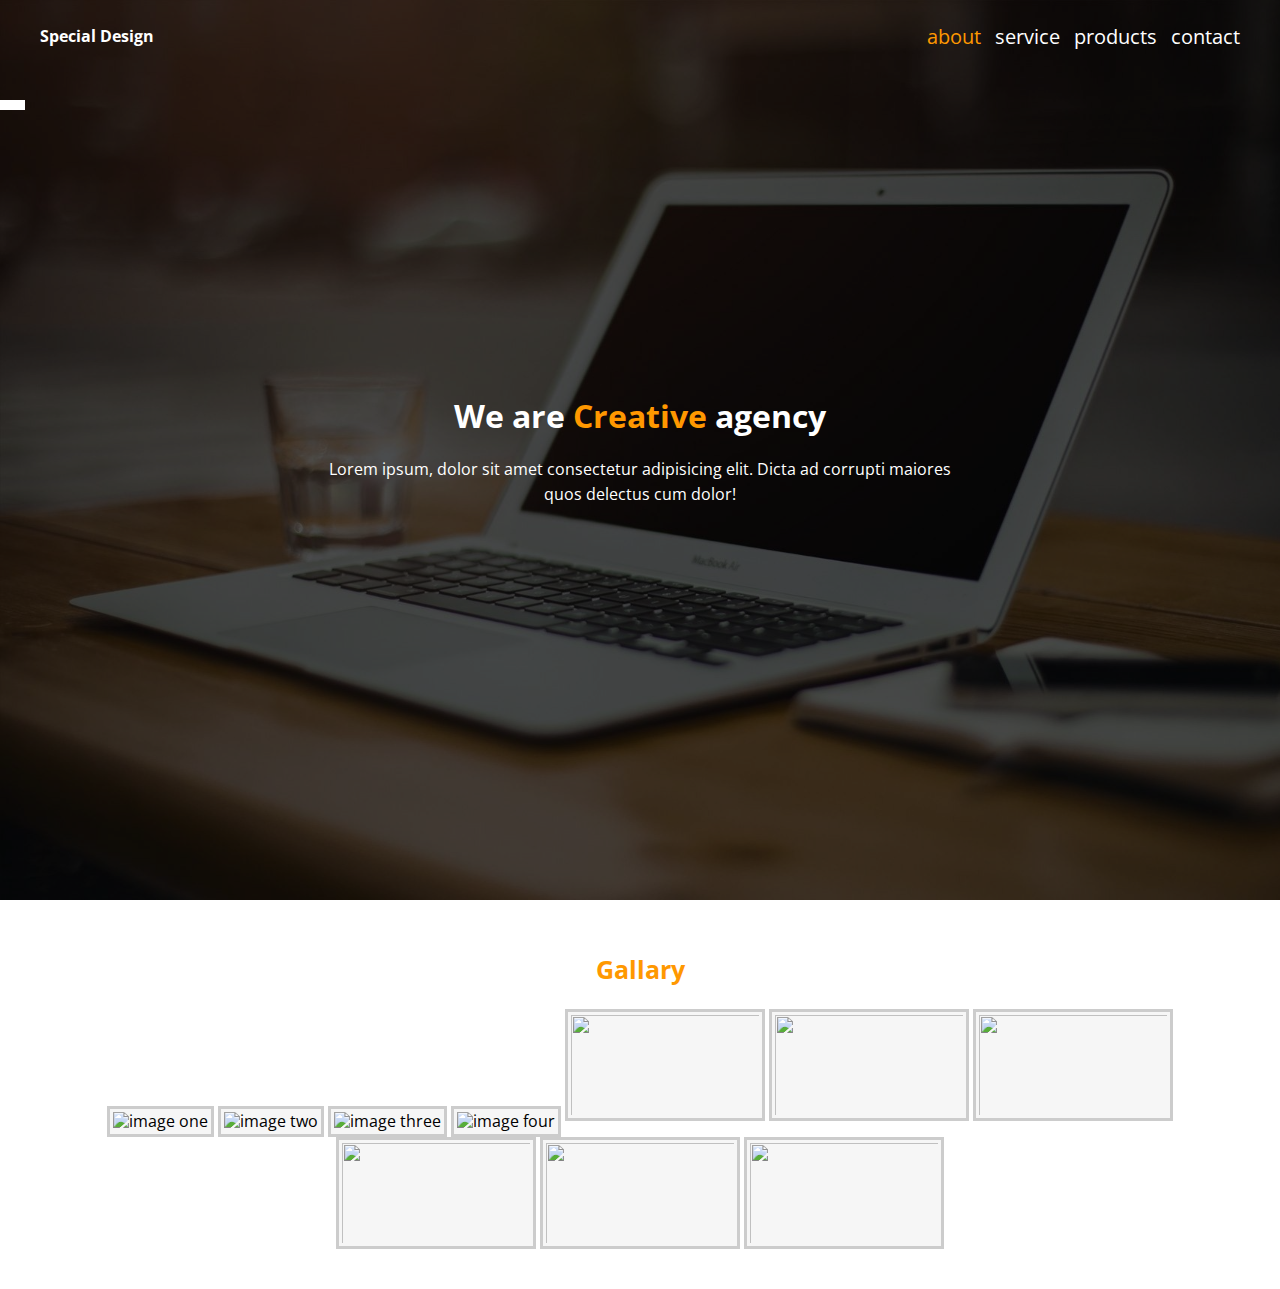
==== index.html @ 98baf9c6 "adding the special landing page" ====
<!DOCTYPE html>
<html lang="en">
  <head>
    <meta charset="UTF-8" />
    <meta http-equiv="X-UA-Compatible" content="IE=edge" />
    <meta name="viewport" content="width=device-width, initial-scale=1.0" />
    <title>Special Design</title>
    <link rel="stylesheet" href="/css/all.min.css">

    
    <link rel="stylesheet" href="CSS/master.css" />
    <link rel="stylesheet" href="CSS/normalize.css" />
    <link rel="preconnect" href="https://fonts.googleapis.com" />
    <link rel="preconnect" href="https://fonts.gstatic.com" crossorigin />
    <link
      rel="stylesheet"
      href="https://fonts.googleapis.com/css2?family=Open+Sans:wght@300;400;700&family=Work+Sans:wght@200;300;400;500;600;800&display=swap"

    />
  </head>
  <body>
    <!-- class = "open" -->
    <div class="side-setting" >
      <div class="icone">
        <i class="fa fa-gear"></i>
      </div>
      <div class="setting-container">
       <h4>Colors</h4>
       <ul>
        <li class="active-color" data-color=""></li>
        <li data-color="#e91e63"></li>
        <li data-color="#009668"></li>
        <li data-color="#03a9f4"></li>
       </ul>
      </div>

       <div class="image-setting-container">
        <h4>Random images</h4>
        <div class="images-buttons">
          <span class="active" data-image = "Yes">Yes</span>
          <span data-image = "No">No</span>
        </div>
        
        </div> 
    </div>

    <!-- Start Landing Page -->
    <div class="landing-page">
      <div class="overlay"></div>
      
      
        <div class="container">
          <div class="header-area">
          <div class="logo">Special Design</div>
          <ul class="links">
            <li><a href="#about" class="active">about</a></li>
            <li><a href="#service">service</a></li>
            <li><a href="#products">products</a></li>
            <li><a href="#contact">contact</a></li>
          </ul>
        </div>
      </div>

      <!-- style="color:red" -->
      <div class="introduction" >
        <h1>We are <span>Creative</span> agency</h1>
        <p>
          Lorem ipsum, dolor sit amet consectetur adipisicing elit. Dicta ad
          corrupti maiores quos delectus cum dolor!
        </p>
      </div>
    </div>
    <div class="gallary">
     <div class="container">
      <h3>
        Gallary
      </h3>
      <div class="gallary-photos">
        <img src="images/8061953.jpg" alt="image one">
        <img src="images/8061940.jpg" alt="image two">
        <img src="images/8061924.jpg" alt="image three">
        <img src="images/8061916.jpg" alt="image four">
        <img src="images/8061915.jpg" alt="">
        <img src="images/8061912.jpg" alt="">
        <img src="images/268571.jpg" alt="">
        <img src="images/6751177.jpg" alt="">
        <img src="images/517256.jpg" alt="">
        <img src="images/517307.jpg" alt="">
        
        
      </div>
     </div>
    
    </div>
    <!-- End Landing Page -->
    <script src="JS/master.js"></script>
  </body>
</html>
---- CSS/master.css ----
*{
  box-sizing: border-box;
}

:root {
  --main-color: #ff9800;
}
body {
  font-family: "Open Sans", sans-serif;
  /* font-family: 'Work Sans', sans-serif; */
}

.side-setting {
  width: 200px;
  min-height: 100vh;
  position: fixed;
  top: 0;
  left: -200px;
  z-index: 1000;
  background-color: #fff;
  transition: 1s;
}
/* .side-setting */
.open {
  left: 0;
}
/* .side-setting .fa fa-gear{
    width: 20px;
} */
.side-setting .icone {
  width: 25px;
  background-color: white;
  position: absolute;
  right: -25px;
  top: 100px;
  padding: 5px 0 5px;
  cursor: pointer;
}
/* .side-setting .icone:{
    .side-setting{ 
        width: 200px;
    }
} */

.landing-page {
  min-height: 100vh;
  position: relative;
  background-image: url("../Images/1658089.jpg");
  background-size: cover;
  position: relative;
}
.overlay {
  background-color: rgb(0 0 0 / 60%);
  position: absolute;
  z-index: 1;
  width: 100%;
  height: 100%;
  left: 0;
  top: 0;
}
.container{
  width: 1170;
  padding-left: 15px;
  padding-right: 15px;
  margin: auto;
}
.header-area {
  color: white;
  position: relative;
  display: flex;
  justify-content: space-between;
  /* margin: 25px; */
  padding: 10px;
  z-index: 2;
  align-items: center;
}

.header-area .logo {
  /* font-size: 28px; */
  width: 300px;
  font-weight: bold;
  padding: 15px;
  /* margin-left: 20px; */
}

.header-area .links {
  list-style: none;
  padding-right: 15px;
  font-size: 15px;
}
.header-area .links li {
  display: inline-block;
  font-size: 20px;
  padding-left: 10px;
  /* padding-right: 10px; */
}
.header-area ul li a {
  text-decoration: none;
  color: white;
}
.header-area ul li a:hover {
  color: var(--main-color);
}
.header-area ul li a.active {
  color: var(--main-color);
}

.introduction {
  position: absolute;
  z-index: 2;
  color: white;
  /* margin: 50% 0 0 50%; */
  left: 50%;
  top: 50%;
  transform: translate(-50%, -50%);
  text-align: center;
}
.introduction p {
  line-height: 25px;
}
.introduction span {
  color: var(--main-color);
}

.setting-container{
  background-color: #eee;
  text-align: center;
  width: 181px;
  margin: 15px 8px 0;
  padding: 15px 0 15px;
}
.setting-container h4{
  margin: 0;
  color:#666
}
.setting-container ul {
  list-style: none;
  margin: 8px 0 0;
  padding: 0;
}
.setting-container ul li {
  width: 25px;
  height: 25px;
  padding: 3px;
  display: inline-block;
  border-radius: 50%;
  margin-right: 7px;
  cursor: pointer;
  opacity: .3;
  border: 3px solid #eee;
}
.setting-container ul li:first-child{
    background-color: var(--main-color);
}
.setting-container ul li:nth-child(2) {
  background-color: #e91e63;
}

.setting-container ul li:nth-child(3) {
  background-color: #009668;
}

.setting-container ul li:nth-child(4) {
  background-color: #03a9f4;
}

.setting-container ul li.active-color{
opacity: 1;
border-color: white;
}




.side-setting .image-setting-container{
  background-color: #eee;
  text-align: center;
  width: 181px;
  margin: 15px 8px 0;
  padding: 15px 0 15px;
}
.side-setting .image-setting-container h4{
  margin: 0;
  color:#666;
  font-size: 16px;
}
.image-setting-container span{
  background: #333;
  padding: 4px 10px;
  margin: 10px 5px 0;
  color: #fff;
  cursor: pointer;
  opacity: .5;
  display: inline-block;
  width: 50px;
  text-align: center;
  font-size: 12px;
  font-weight: bold;
  border-radius: 4px;
}

.image-setting-container span.active{
  opacity: 1;
}


/* .image-setting-container ul {
  list-style: none;
  margin: 8px 0 0;
  padding: 0;
} 

.image-setting-container ul li {
  width: 25px;
  height: 25px;
  padding: 3px;
  display: inline-block;
  border-radius: 50%;
  margin-right: 7px;
  cursor: pointer;
  opacity: .3;
} */

.gallary{
padding: 15px 0;
margin: 15px 0;
}

.gallary h3{
  font-weight: bold;
  color: var(--main-color);
  text-align: center;
  font-size: 25px;
}

.gallary .gallary-photos{
/* width: 70%; */
text-align: center;
/* margin: auto;
padding: 10px;
background-color: #fff;
border: 3px solid #eee; */
/* display: flex;
flex-wrap: wtap;
justify-content: center; */
/* align-items: center; */
/* width: 200px; */
}

.gallary .gallary-photos img{
 
  /* text-align: center; */
  width: 200px;
  height: 112.5px;
  cursor: pointer;
  padding: 3px;
  background-color: #f6f6f6;
  border: 3px solid #ccc;
}

.popup{
/* مدلهوش width و hegiht
و سابه حر يتمدد براحته حسب المحتوي اللي فيه 
وادى للصورة max-width:100% 
عشان متطلعش بره البوكس, يبقي اخرها 100%
width: 600px;
height: 400px; */
background-color: #fff;
position: fixed;
top: 50%;
left: 50%;
transform: translate(-50%, -50%);
z-index: 10001;
padding: 15px;
  text-align:center;
  padding: 20px;

}

.popup-overlay{
background-color: rgb(0 0 0 / 80%);
position: fixed;
top: 0;
left: 0;
width: 100vw;
height: 100vh;
z-index: 1000;
}

.popupimg{
  max-width: 100%;
  max-height: 100%;
}
.popup .popupTitle{
  margin-top: 0 0 20px;
  text-align: center;
  font-weight: bold;
  color: var(--main-color);
}

.exit{
  /* padding: 5px; */
  width: 40px;
  height: 40px;
  line-height: 40px;
  background-color: var(--main-color);
  color: black;
  border-radius: 50%;
  position: absolute;
  top:-15;
  right:-15;
  font-weight: bold;
  font-size: 20px;
  cursor: pointer;
}
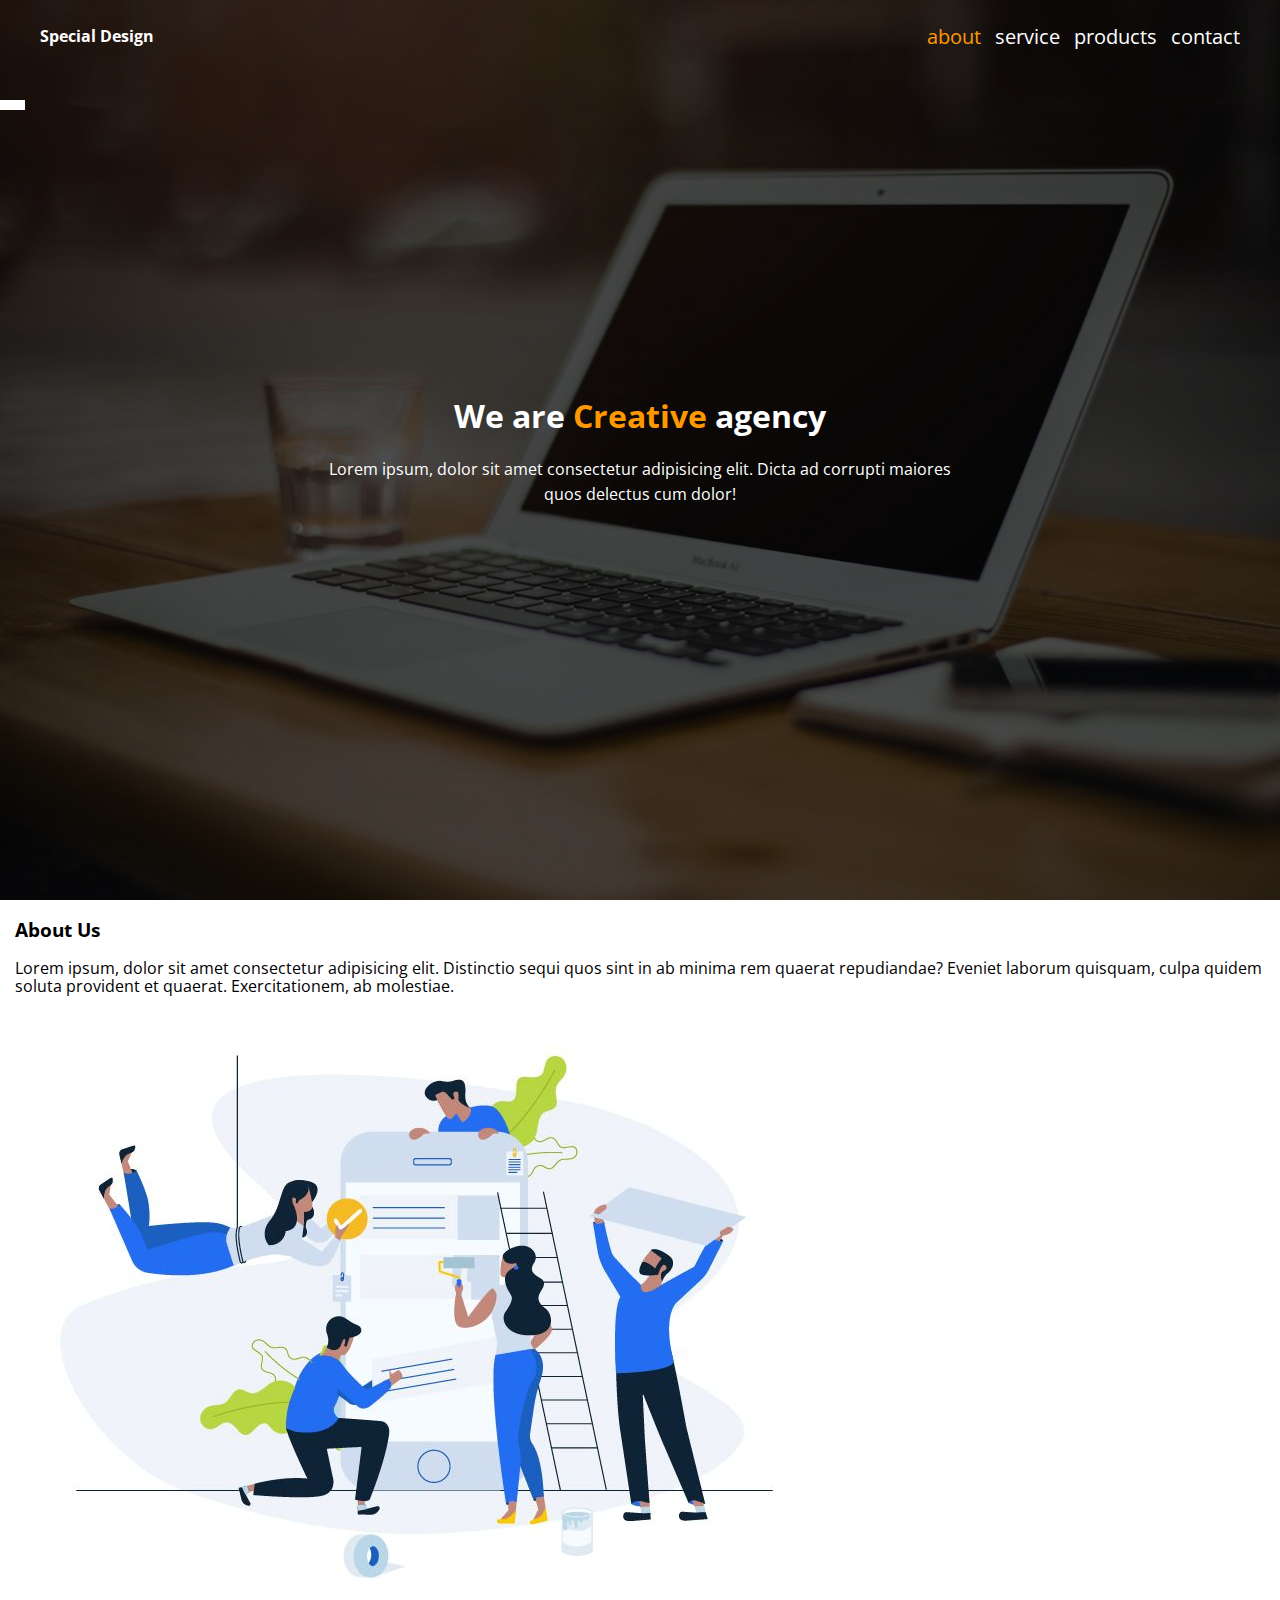
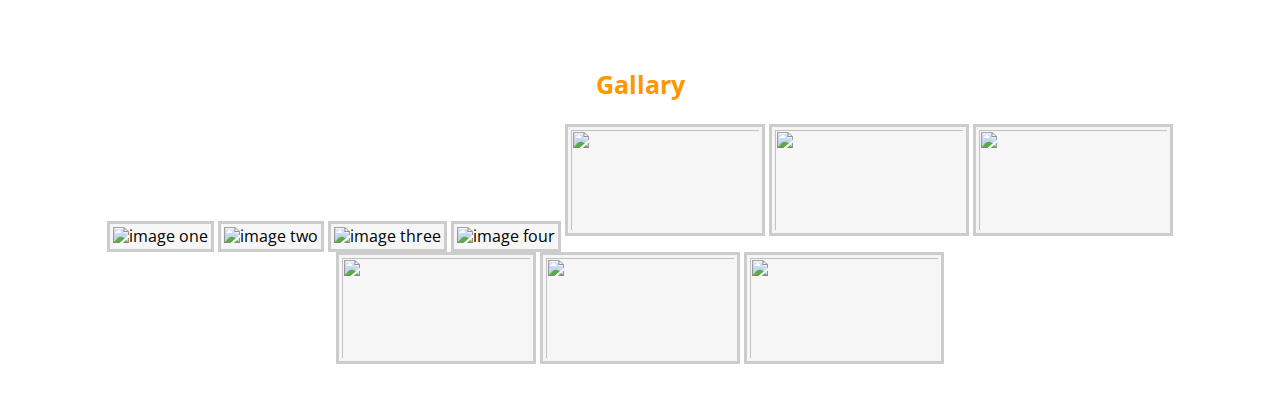
==== commit 8ac1f774: "adding about aus section in html" ====
--- a/index.html
+++ b/index.html
@@ -70,6 +70,19 @@
         </p>
       </div>
     </div>
+
+    <div class="about-us">
+      <div class="container">
+        <div class="about-text">
+          <h3>About Us</h3>
+          <p>Lorem ipsum, dolor sit amet consectetur adipisicing elit. Distinctio sequi quos sint in ab minima rem quaerat repudiandae? Eveniet laborum quisquam, culpa quidem soluta provident et quaerat. Exercitationem, ab molestiae.</p>
+        </div>
+        <div class="about-image">
+          <img src="./Images/About us.jpg" alt="">
+        </div>
+      </div>
+    </div>
+
     <div class="gallary">
      <div class="container">
       <h3>
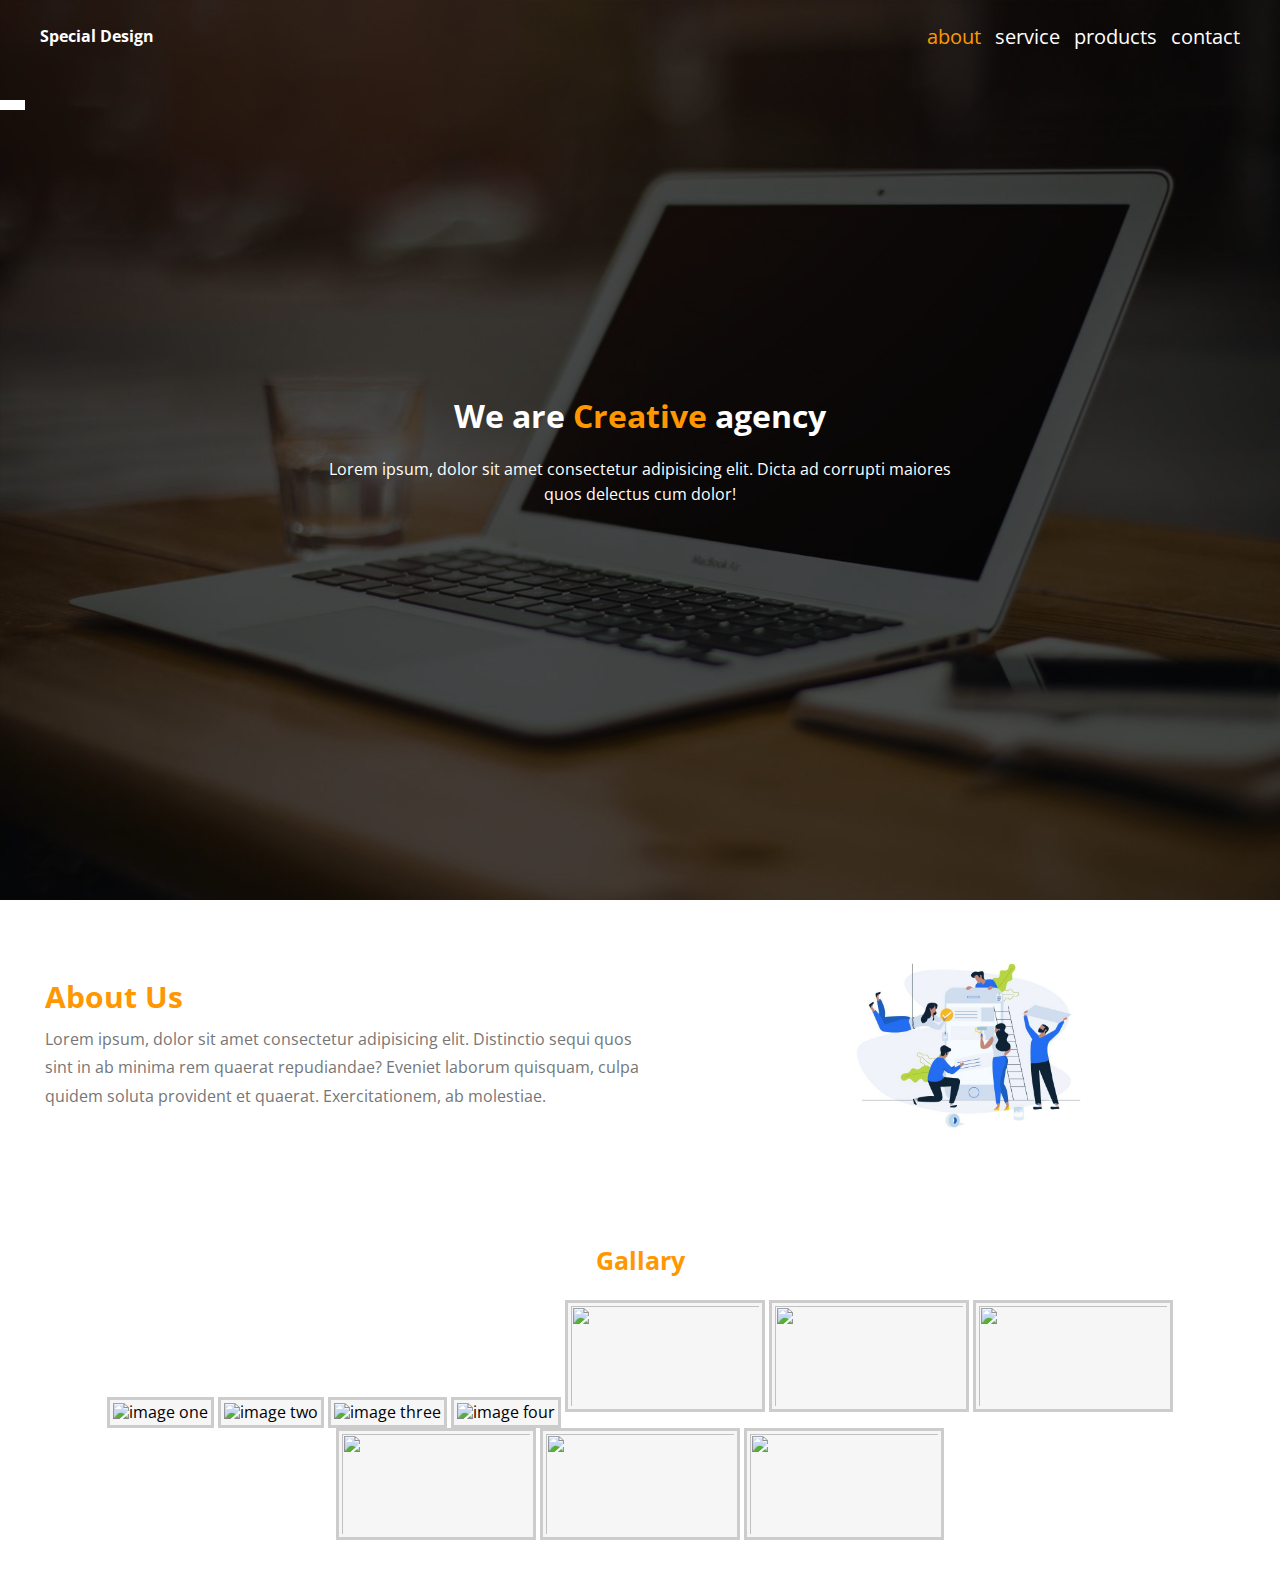
==== commit 1e6eeda3: "adding the about us section css part" ====
--- a/index.html
+++ b/index.html
@@ -71,8 +71,9 @@
       </div>
     </div>
 
-    <div class="about-us">
+    
       <div class="container">
+        <div class="about-us">
         <div class="about-text">
           <h3>About Us</h3>
           <p>Lorem ipsum, dolor sit amet consectetur adipisicing elit. Distinctio sequi quos sint in ab minima rem quaerat repudiandae? Eveniet laborum quisquam, culpa quidem soluta provident et quaerat. Exercitationem, ab molestiae.</p>
--- a/CSS/master.css
+++ b/CSS/master.css
@@ -220,6 +220,39 @@
   cursor: pointer;
   opacity: .3;
 } */
+
+.about-us{
+  padding: 50px 0;
+/* margin: 15px 0; */
+display: flex;
+/* justify-content: space-around; */
+}
+.about-text{
+flex: 1;
+/* عشان يكون قريب من الصورة شوية */
+padding: 30px;
+}
+.about-image{
+  flex: 1;
+  text-align: center;
+}
+.about-image img{
+ /* بعمل الwidth و الheight للصورة والcontainer div هو اللي هيكبر او يصغر تلقائي */
+width: 250px;
+/* متدلهوش height هو بيتمدد مع نفسه مع ال div */
+}
+.about-text h3{
+  font-size: 30px;
+  font-weight: bold;
+  color: var(--main-color);
+  margin: 0 0 10px
+}
+.about-text p{
+  line-height: 1.8;
+  color: #767676;
+  /* عشان اتحكم في الmargin من الheding نفسه */
+  margin: 0;
+}
 
 .gallary{
 padding: 15px 0;
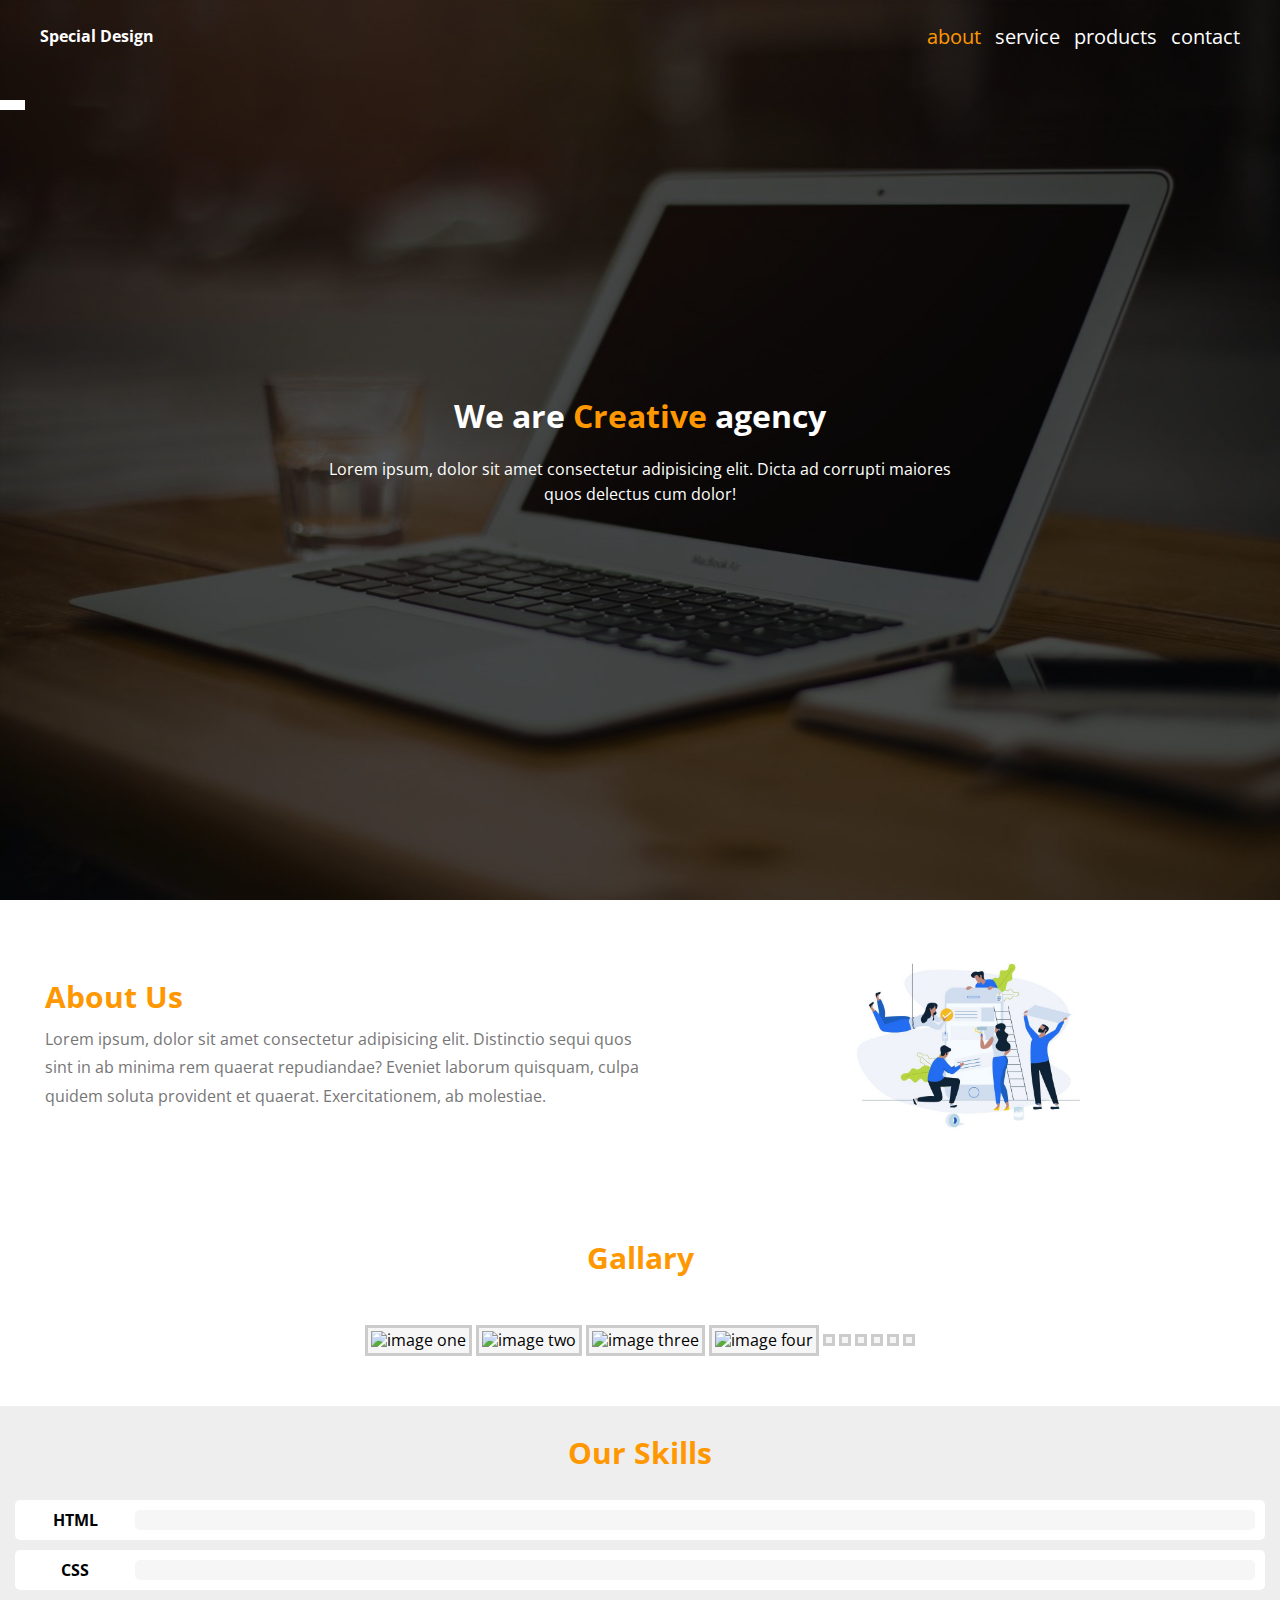
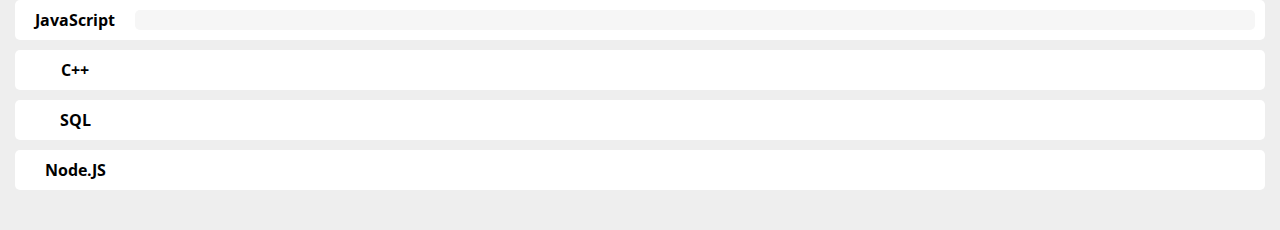
==== commit e4370f9d: "adding the css for the skills section" ====
--- a/index.html
+++ b/index.html
@@ -1,112 +1,145 @@
 <!DOCTYPE html>
 <html lang="en">
-  <head>
-    <meta charset="UTF-8" />
-    <meta http-equiv="X-UA-Compatible" content="IE=edge" />
-    <meta name="viewport" content="width=device-width, initial-scale=1.0" />
-    <title>Special Design</title>
-    <link rel="stylesheet" href="/css/all.min.css">
 
-    
-    <link rel="stylesheet" href="CSS/master.css" />
-    <link rel="stylesheet" href="CSS/normalize.css" />
-    <link rel="preconnect" href="https://fonts.googleapis.com" />
-    <link rel="preconnect" href="https://fonts.gstatic.com" crossorigin />
-    <link
-      rel="stylesheet"
-      href="https://fonts.googleapis.com/css2?family=Open+Sans:wght@300;400;700&family=Work+Sans:wght@200;300;400;500;600;800&display=swap"
+<head>
+  <meta charset="UTF-8" />
+  <meta http-equiv="X-UA-Compatible" content="IE=edge" />
+  <meta name="viewport" content="width=device-width, initial-scale=1.0" />
+  <title>Special Design</title>
+  <link rel="stylesheet" href="/css/all.min.css">
 
-    />
-  </head>
-  <body>
-    <!-- class = "open" -->
-    <div class="side-setting" >
-      <div class="icone">
-        <i class="fa fa-gear"></i>
-      </div>
-      <div class="setting-container">
-       <h4>Colors</h4>
-       <ul>
+
+  <link rel="stylesheet" href="CSS/master.css" />
+  <link rel="stylesheet" href="CSS/normalize.css" />
+  <link rel="preconnect" href="https://fonts.googleapis.com" />
+  <link rel="preconnect" href="https://fonts.gstatic.com" crossorigin />
+  <link rel="stylesheet"
+    href="https://fonts.googleapis.com/css2?family=Open+Sans:wght@300;400;700&family=Work+Sans:wght@200;300;400;500;600;800&display=swap" />
+</head>
+
+<body>
+  <!-- class = "open" -->
+  <div class="side-setting">
+    <div class="icone">
+      <i class="fa fa-gear"></i>
+    </div>
+    <div class="setting-container">
+      <h4>Colors</h4>
+      <ul>
         <li class="active-color" data-color=""></li>
         <li data-color="#e91e63"></li>
         <li data-color="#009668"></li>
         <li data-color="#03a9f4"></li>
-       </ul>
+      </ul>
+    </div>
+
+    <div class="image-setting-container">
+      <h4>Random images</h4>
+      <div class="images-buttons">
+        <span class="active" data-image="Yes">Yes</span>
+        <span data-image="No">No</span>
       </div>
 
-       <div class="image-setting-container">
-        <h4>Random images</h4>
-        <div class="images-buttons">
-          <span class="active" data-image = "Yes">Yes</span>
-          <span data-image = "No">No</span>
-        </div>
-        
-        </div> 
     </div>
+  </div>
 
-    <!-- Start Landing Page -->
-    <div class="landing-page">
-      <div class="overlay"></div>
-      
-      
-        <div class="container">
-          <div class="header-area">
-          <div class="logo">Special Design</div>
-          <ul class="links">
-            <li><a href="#about" class="active">about</a></li>
-            <li><a href="#service">service</a></li>
-            <li><a href="#products">products</a></li>
-            <li><a href="#contact">contact</a></li>
-          </ul>
-        </div>
-      </div>
+  <!-- Start Landing Page -->
+  <div class="landing-page">
+    <div class="overlay"></div>
 
-      <!-- style="color:red" -->
-      <div class="introduction" >
-        <h1>We are <span>Creative</span> agency</h1>
-        <p>
-          Lorem ipsum, dolor sit amet consectetur adipisicing elit. Dicta ad
-          corrupti maiores quos delectus cum dolor!
-        </p>
+
+    <div class="container">
+      <div class="header-area">
+        <div class="logo">Special Design</div>
+        <ul class="links">
+          <li><a href="#about" class="active">about</a></li>
+          <li><a href="#service">service</a></li>
+          <li><a href="#products">products</a></li>
+          <li><a href="#contact">contact</a></li>
+        </ul>
       </div>
     </div>
 
-    
-      <div class="container">
-        <div class="about-us">
-        <div class="about-text">
-          <h3>About Us</h3>
-          <p>Lorem ipsum, dolor sit amet consectetur adipisicing elit. Distinctio sequi quos sint in ab minima rem quaerat repudiandae? Eveniet laborum quisquam, culpa quidem soluta provident et quaerat. Exercitationem, ab molestiae.</p>
-        </div>
-        <div class="about-image">
-          <img src="./Images/About us.jpg" alt="">
-        </div>
+    <!-- style="color:red" -->
+    <div class="introduction">
+      <h1>We are <span>Creative</span> agency</h1>
+      <p>
+        Lorem ipsum, dolor sit amet consectetur adipisicing elit. Dicta ad
+        corrupti maiores quos delectus cum dolor!
+      </p>
+    </div>
+  </div>
+
+
+  <div class="container">
+    <div class="about-us">
+      <div class="about-text">
+        <h2>About Us</h2>
+        <p>Lorem ipsum, dolor sit amet consectetur adipisicing elit. Distinctio sequi quos sint in ab minima rem quaerat
+          repudiandae? Eveniet laborum quisquam, culpa quidem soluta provident et quaerat. Exercitationem, ab molestiae.
+        </p>
+      </div>
+      <div class="about-image">
+        <img src="./Images/About us.jpg" alt="">
       </div>
     </div>
+  </div>
 
-    <div class="gallary">
-     <div class="container">
-      <h3>
-        Gallary
-      </h3>
+  <div class="gallary">
+    <div class="container">
+      <h2>Gallary</h2>
       <div class="gallary-photos">
         <img src="images/8061953.jpg" alt="image one">
         <img src="images/8061940.jpg" alt="image two">
-        <img src="images/8061924.jpg" alt="image three">
+        <img src="images/517272.jpg" alt="image three">
         <img src="images/8061916.jpg" alt="image four">
         <img src="images/8061915.jpg" alt="">
         <img src="images/8061912.jpg" alt="">
-        <img src="images/268571.jpg" alt="">
+        <img src="images/517309.jpg" alt="">
         <img src="images/6751177.jpg" alt="">
         <img src="images/517256.jpg" alt="">
         <img src="images/517307.jpg" alt="">
-        
-        
       </div>
-     </div>
-    
     </div>
-    <!-- End Landing Page -->
-    <script src="JS/master.js"></script>
-  </body>
-</html>
+  </div>
+
+  <div class="skills">
+  <div class="container">
+      <h2>Our Skills</h2>
+      <div class="rates">
+        <div class="skill" data-rate="70%">
+          <div class="name">HTML</div>
+          <div class="progress-bar">
+            <span></span>
+          </div>
+        </div>
+        <div class="skill" data-rate="80%">
+          <div class="name">CSS</div>
+          <div class="progress-bar">
+            <span></span>
+          </div>
+        </div>
+        <div class="skill" data-rate="95%">
+          <div class="name">JavaScript</div>
+          <div class="progress-bar">
+            <span></span>
+          </div>
+        </div>
+        <div class="skill" data-rate="60%">
+          <div class="name">C++</div>
+          </div>
+        <div class="skill" data-rate="50%">
+          <div class="name">SQL</div>
+        </div>
+        <div class="skill" data-rate="90%">
+          <div class="name">Node.JS</div>
+        </div>
+
+      </div>
+    </div>
+  </div>
+  <!-- End Landing Page -->
+  <script src="JS/master.js"></script>
+</body>
+
+</html>--- a/CSS/master.css
+++ b/CSS/master.css
@@ -1,4 +1,4 @@
-*{
+* {
   box-sizing: border-box;
 }
 
@@ -58,7 +58,7 @@
   left: 0;
   top: 0;
 }
-.container{
+.container {
   width: 1170;
   padding-left: 15px;
   padding-right: 15px;
@@ -122,16 +122,16 @@
   color: var(--main-color);
 }
 
-.setting-container{
+.setting-container {
   background-color: #eee;
   text-align: center;
   width: 181px;
   margin: 15px 8px 0;
   padding: 15px 0 15px;
 }
-.setting-container h4{
+.setting-container h4 {
   margin: 0;
-  color:#666
+  color: #666;
 }
 .setting-container ul {
   list-style: none;
@@ -146,11 +146,11 @@
   border-radius: 50%;
   margin-right: 7px;
   cursor: pointer;
-  opacity: .3;
+  opacity: 0.3;
   border: 3px solid #eee;
 }
-.setting-container ul li:first-child{
-    background-color: var(--main-color);
+.setting-container ul li:first-child {
+  background-color: var(--main-color);
 }
 .setting-container ul li:nth-child(2) {
   background-color: #e91e63;
@@ -164,33 +164,30 @@
   background-color: #03a9f4;
 }
 
-.setting-container ul li.active-color{
-opacity: 1;
-border-color: white;
-}
-
-
-
-
-.side-setting .image-setting-container{
+.setting-container ul li.active-color {
+  opacity: 1;
+  border-color: white;
+}
+
+.side-setting .image-setting-container {
   background-color: #eee;
   text-align: center;
   width: 181px;
   margin: 15px 8px 0;
   padding: 15px 0 15px;
 }
-.side-setting .image-setting-container h4{
+.side-setting .image-setting-container h4 {
   margin: 0;
-  color:#666;
+  color: #666;
   font-size: 16px;
 }
-.image-setting-container span{
+.image-setting-container span {
   background: #333;
   padding: 4px 10px;
   margin: 10px 5px 0;
   color: #fff;
   cursor: pointer;
-  opacity: .5;
+  opacity: 0.5;
   display: inline-block;
   width: 50px;
   text-align: center;
@@ -199,10 +196,9 @@
   border-radius: 4px;
 }
 
-.image-setting-container span.active{
+.image-setting-container span.active {
   opacity: 1;
 }
-
 
 /* .image-setting-container ul {
   list-style: none;
@@ -221,117 +217,115 @@
   opacity: .3;
 } */
 
-.about-us{
+.about-us {
   padding: 50px 0;
-/* margin: 15px 0; */
-display: flex;
-/* justify-content: space-around; */
-}
-.about-text{
-flex: 1;
-/* عشان يكون قريب من الصورة شوية */
-padding: 30px;
-}
-.about-image{
+  /* margin: 15px 0; */
+  display: flex;
+  /* justify-content: space-around; */
+}
+.about-text {
   flex: 1;
-  text-align: center;
-}
-.about-image img{
- /* بعمل الwidth و الheight للصورة والcontainer div هو اللي هيكبر او يصغر تلقائي */
-width: 250px;
-/* متدلهوش height هو بيتمدد مع نفسه مع ال div */
-}
-.about-text h3{
+  /* عشان يكون قريب من الصورة شوية */
+  padding: 30px;
+}
+.about-image {
+  flex: 1;
+  text-align: center;
+}
+.about-image img {
+  /* بعمل الwidth و الheight للصورة والcontainer div هو اللي هيكبر او يصغر تلقائي */
+  width: 250px;
+  /* متدلهوش height هو بيتمدد مع نفسه مع ال div */
+}
+.about-text h2 {
   font-size: 30px;
   font-weight: bold;
   color: var(--main-color);
-  margin: 0 0 10px
-}
-.about-text p{
+  margin: 0 0 10px;
+}
+.about-text p {
   line-height: 1.8;
   color: #767676;
   /* عشان اتحكم في الmargin من الheding نفسه */
   margin: 0;
 }
 
-.gallary{
-padding: 15px 0;
-margin: 15px 0;
-}
-
-.gallary h3{
-  font-weight: bold;
-  color: var(--main-color);
-  text-align: center;
-  font-size: 25px;
-}
-
-.gallary .gallary-photos{
-/* width: 70%; */
-text-align: center;
-/* margin: auto;
+.gallary {
+  padding: 50px 0;
+  /* margin: 15px 0; */
+}
+
+.gallary h2 {
+  font-size: 30px;
+  font-weight: bold;
+  color: var(--main-color);
+  margin: 0 0 50px;
+  text-align: center;
+}
+
+.gallary .gallary-photos {
+  /* width: 70%; */
+  text-align: center;
+  /* margin: auto;
 padding: 10px;
 background-color: #fff;
 border: 3px solid #eee; */
-/* display: flex;
+  /* display: flex;
 flex-wrap: wtap;
 justify-content: center; */
-/* align-items: center; */
-/* width: 200px; */
-}
-
-.gallary .gallary-photos img{
- 
+  /* align-items: center; */
+  /* width: 200px; */
+}
+
+.gallary .gallary-photos img {
   /* text-align: center; */
   width: 200px;
-  height: 112.5px;
   cursor: pointer;
   padding: 3px;
   background-color: #f6f6f6;
   border: 3px solid #ccc;
 }
 
-.popup{
-/* مدلهوش width و hegiht
+.popup {
+  /* مدلهوش width و hegiht
 و سابه حر يتمدد براحته حسب المحتوي اللي فيه 
 وادى للصورة max-width:100% 
 عشان متطلعش بره البوكس, يبقي اخرها 100%
 width: 600px;
 height: 400px; */
-background-color: #fff;
-position: fixed;
-top: 50%;
-left: 50%;
-transform: translate(-50%, -50%);
-z-index: 10001;
-padding: 15px;
-  text-align:center;
+  background-color: #fff;
+  position: fixed;
+  top: 50%;
+  left: 50%;
+  transform: translate(-50%, -50%);
+  z-index: 10001;
+  padding: 15px;
+  text-align: center;
   padding: 20px;
-
-}
-
-.popup-overlay{
-background-color: rgb(0 0 0 / 80%);
-position: fixed;
-top: 0;
-left: 0;
-width: 100vw;
-height: 100vh;
-z-index: 1000;
-}
-
-.popupimg{
+}
+
+.popup-overlay {
+  background-color: rgb(0 0 0 / 80%);
+  position: fixed;
+  top: 0;
+  left: 0;
+  width: 100vw;
+  height: 100vh;
+  z-index: 1000;
+}
+
+.popupimg {
   max-width: 100%;
   max-height: 100%;
 }
-.popup .popupTitle{
+.popup .popupTitle {
   margin-top: 0 0 20px;
   text-align: center;
   font-weight: bold;
   color: var(--main-color);
 }
 
-.exit{
+.exit {
   /* padding: 5px; */
   width: 40px;
   height: 40px;
@@ -340,9 +334,78 @@
   color: black;
   border-radius: 50%;
   position: absolute;
-  top:-15;
-  right:-15;
+  top: -15;
+  right: -15;
   font-weight: bold;
   font-size: 20px;
   cursor: pointer;
+}
+
+.skills {
+  background-color: #eee;
+  padding-bottom: 30px;
+}
+.skills h2{
+  font-size: 30px;
+  font-weight: bold;
+  color: var(--main-color);
+  margin: 0 0 30px;
+  padding: 30px 0  0;
+  text-align: center;
+}
+.skills .skill {
+  background-color: #fff;
+  margin-bottom: 10px;
+  padding: 10px;
+  font-weight: bold;
+ display: flex;
+ border-radius: 5px;
+}
+
+.skills .rates .skill .progress-bar {
+  /* width: 90%; */
+  flex: 1;
+  height: 20px;
+  background-color: #f6f6f6;
+  position: relative;
+  margin-left: 10px;
+    border-radius: 5px;
+    overflow: hidden;
+}
+/* .skills .skill ::after{
+
+} */
+
+.rates .skill .progress-bar span{
+  width: 0;
+  height: 100%;
+  background-color: var(--main-color);
+  position: absolute;
+  top: 0;
+  left:0;
+}
+
+/* .rates .skill:first-child .progress-bar span{
+  width: 80%;
+  height: 100%;
+  background-color: var(--main-color);
+  position: absolute;
+  top: 0;
+  left:0;
+}
+.skills .rates .skill:nth-child(3) .progress-bar span{
+  width: 30%;
+  height: 100%;
+  background-color: var(--main-color);
+  position: absolute;
+  top: 0;
+  left:0;
+} */
+
+
+.skills .rates .skill .name{
+  width: 100px;
+  /* زي ال progress-bar */
+ line-height: 20px;
+ text-align: center;
 }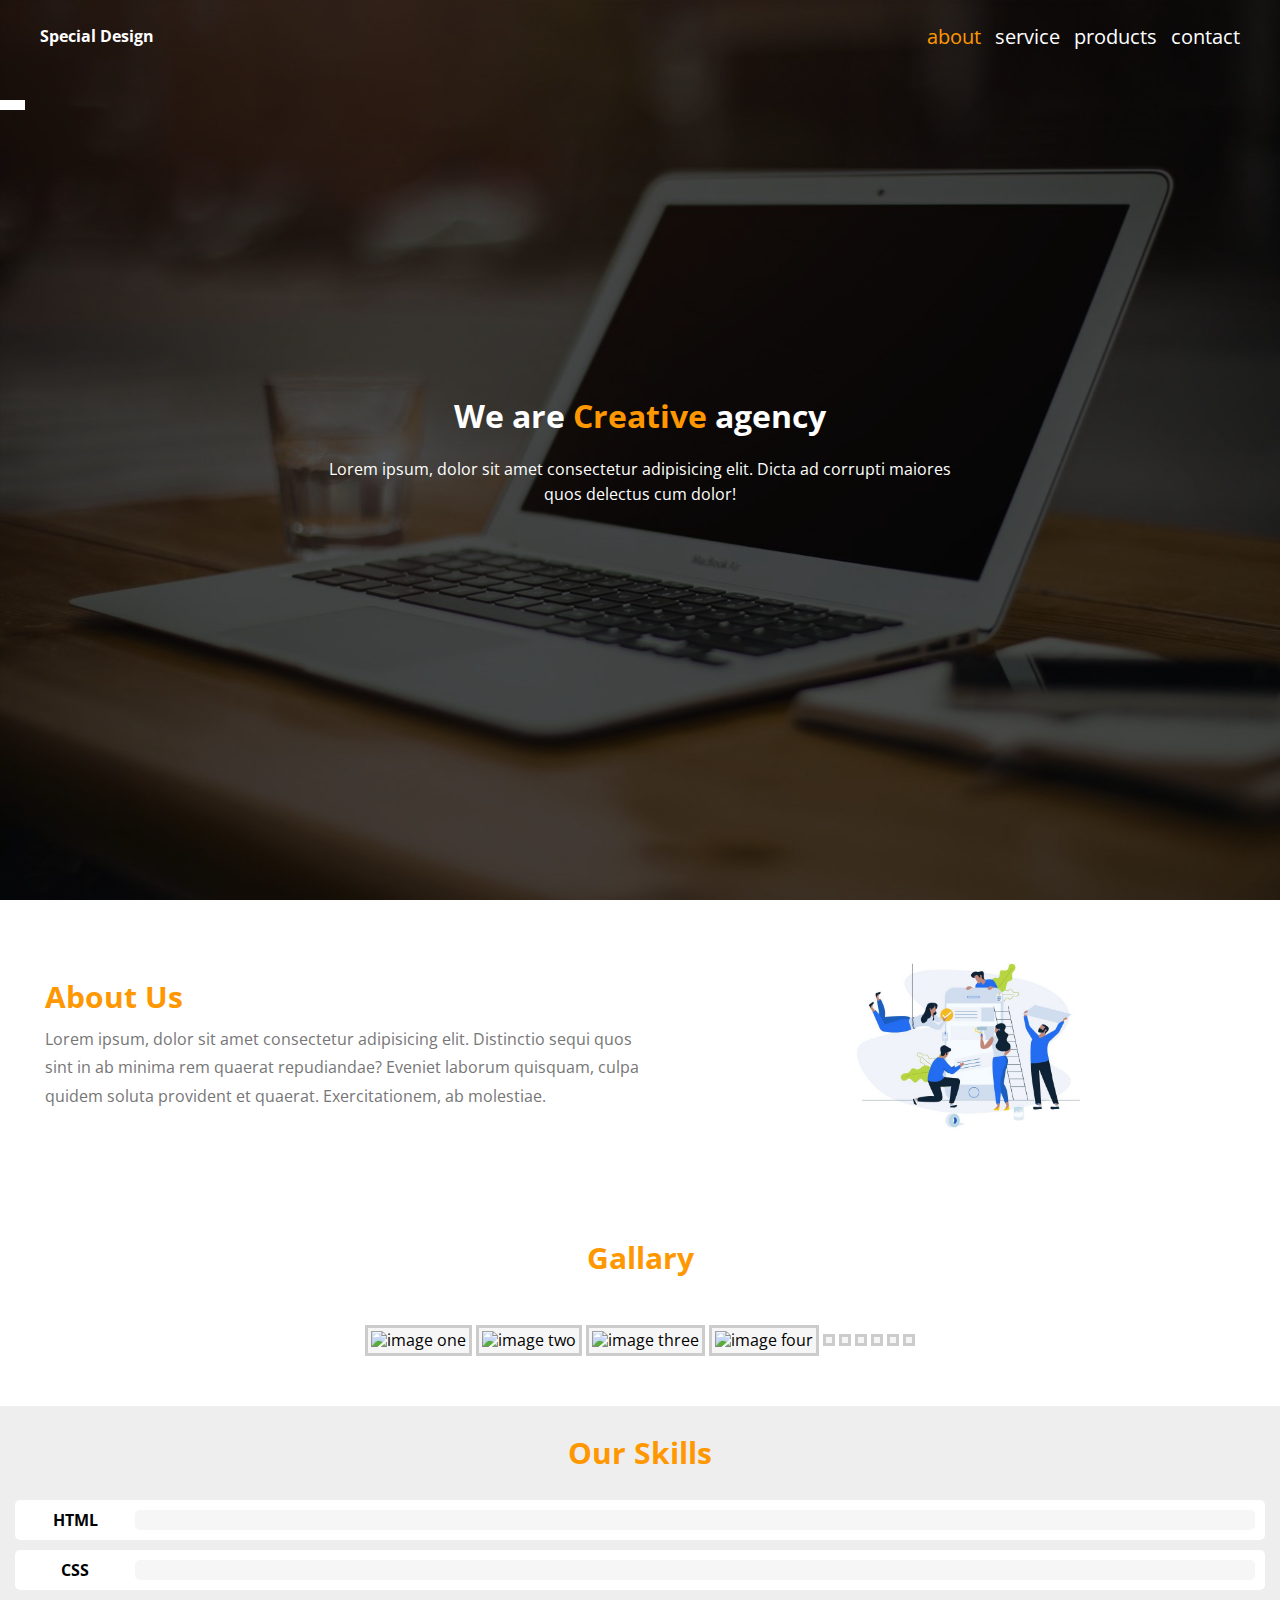
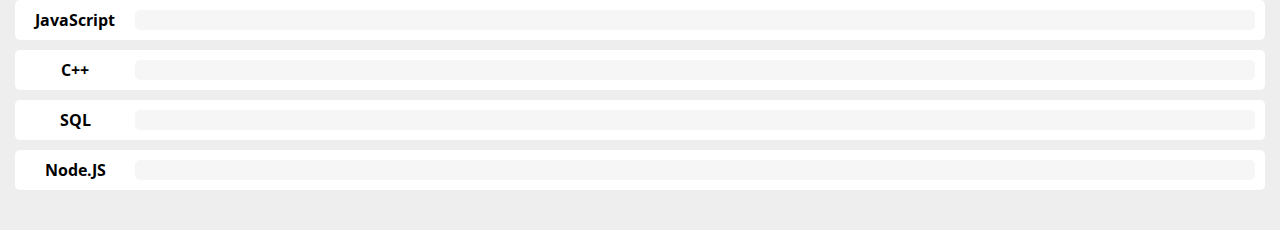
==== commit 183c1217: "adding the javascript for skills section and the html for the timeline section" ====
--- a/index.html
+++ b/index.html
@@ -107,36 +107,64 @@
   <div class="container">
       <h2>Our Skills</h2>
       <div class="rates">
-        <div class="skill" data-rate="70%">
+        <div class="skill">
           <div class="name">HTML</div>
           <div class="progress-bar">
-            <span></span>
+            <span data-rate="70%"></span>
           </div>
         </div>
-        <div class="skill" data-rate="80%">
+        <div class="skill">
           <div class="name">CSS</div>
           <div class="progress-bar">
-            <span></span>
+            <span data-rate="80%"></span>
           </div>
         </div>
-        <div class="skill" data-rate="95%">
+        <div class="skill">
           <div class="name">JavaScript</div>
           <div class="progress-bar">
-            <span></span>
+            <span data-rate="95%"></span>
           </div>
         </div>
-        <div class="skill" data-rate="60%">
+        <div class="skill">
           <div class="name">C++</div>
+          <div class="progress-bar">
+            <span data-rate="60%"></span>
           </div>
-        <div class="skill" data-rate="50%">
+          </div>
+        <div class="skill">
           <div class="name">SQL</div>
+          <div class="progress-bar">
+            <span data-rate="50%"></span>
+          </div>
         </div>
         <div class="skill" data-rate="90%">
           <div class="name">Node.JS</div>
+          <div class="progress-bar">
+            <span data-rate="90%"></span>
+          </div>
         </div>
 
       </div>
     </div>
+  </div>
+
+  <div class="timeline-section">
+    <div class="container">
+      <div class="right">
+        <div class="year"></div>
+      <div class="content">
+        <h3></h3>
+        <p></p>
+      </div>
+      </div>
+      <div class="left">
+        <div class="year"></div>
+        <div class="content">
+          <h3></h3>
+          <p></p>
+        </div>
+      </div>
+    </div>  
   </div>
   <!-- End Landing Page -->
   <script src="JS/master.js"></script>
--- a/CSS/master.css
+++ b/CSS/master.css
@@ -334,8 +334,8 @@
   color: black;
   border-radius: 50%;
   position: absolute;
-  top: -15;
-  right: -15;
+  top: -15px;
+  right: -15px;
   font-weight: bold;
   font-size: 20px;
   cursor: pointer;
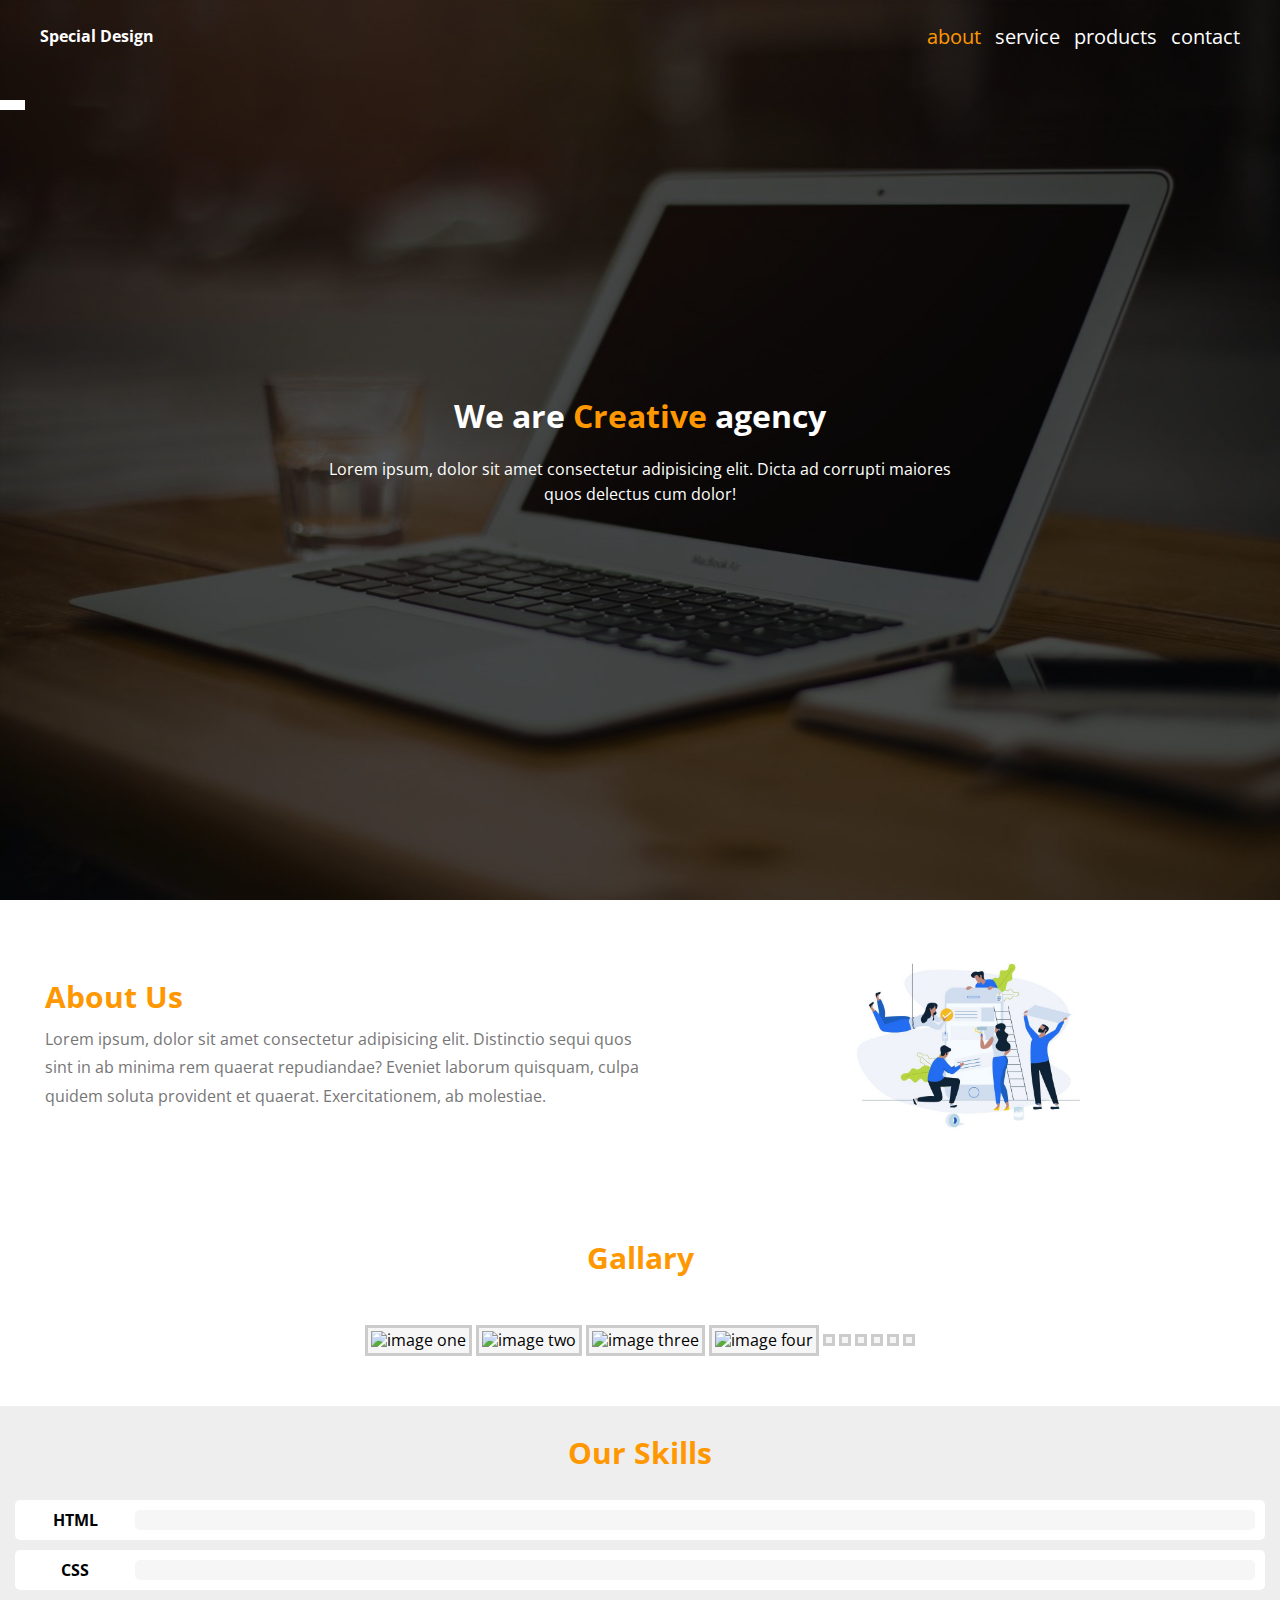
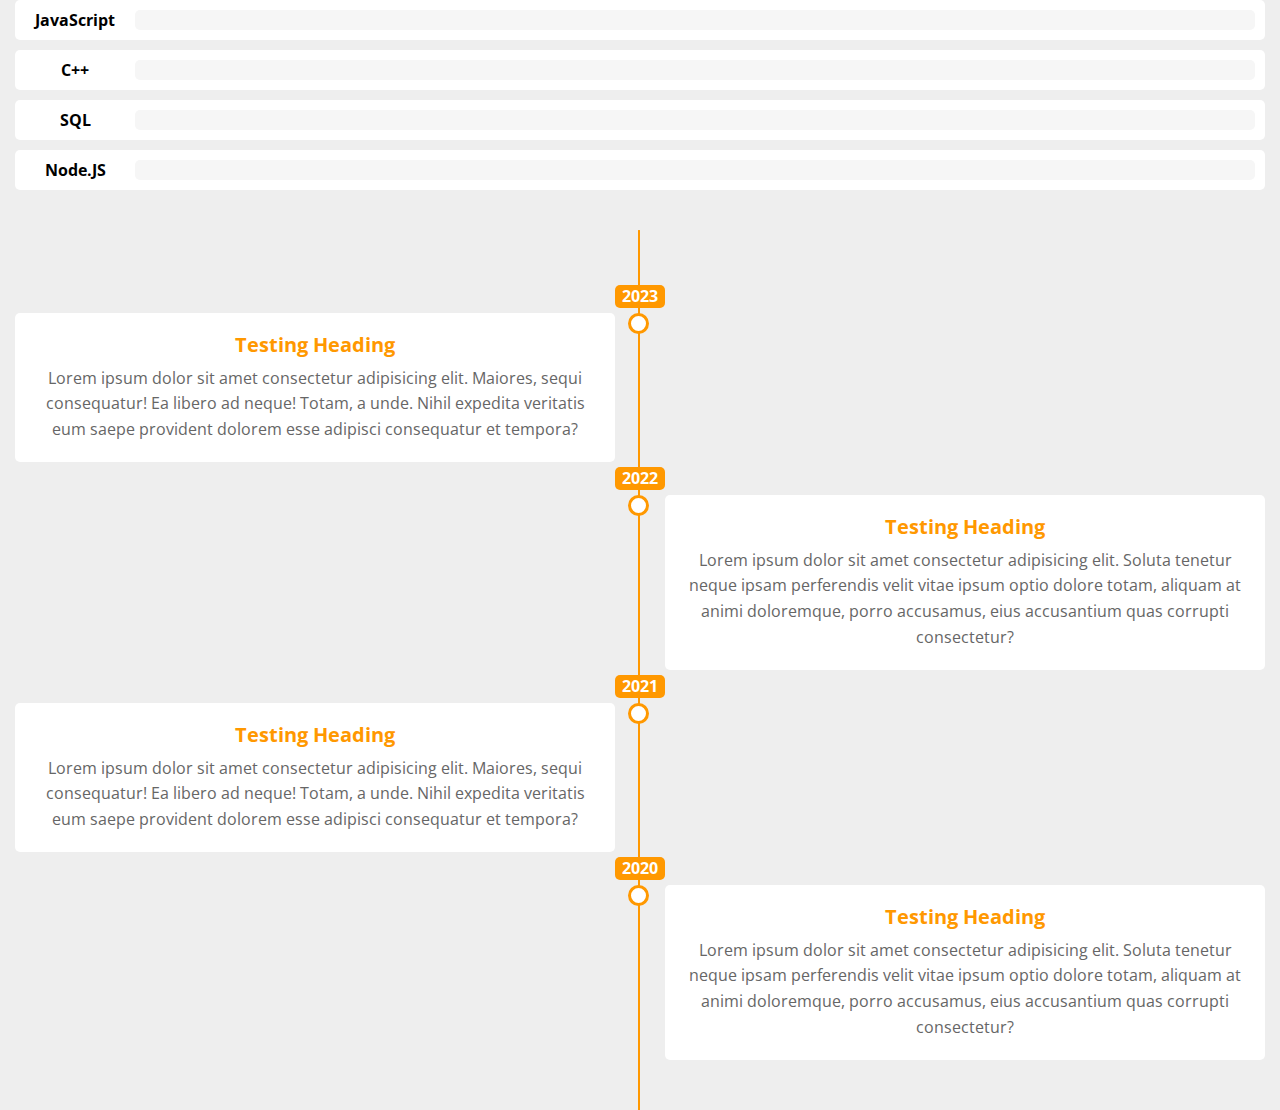
==== commit 0d466450: "adding html and css of the timeline section" ====
--- a/index.html
+++ b/index.html
@@ -150,22 +150,39 @@
 
   <div class="timeline-section">
     <div class="container">
-      <div class="right">
-        <div class="year"></div>
-      <div class="content">
-        <h3></h3>
-        <p></p>
-      </div>
-      </div>
-      <div class="left">
-        <div class="year"></div>
+      <div class="both-content">
+        <div class="year">2023</div>
+        <div class="left">
         <div class="content">
-          <h3></h3>
-          <p></p>
+          <h3>Testing Heading</h3>
+          <p>Lorem ipsum dolor sit amet consectetur adipisicing elit. Maiores, sequi consequatur! Ea libero ad neque! Totam, a unde. Nihil expedita veritatis eum saepe provident dolorem esse adipisci consequatur et tempora?</p>
         </div>
+        </div>
+        <div class="year">2022</div>
+        <div class="right">
+          <div class="content">
+            <h3>Testing Heading</h3>
+            <p>Lorem ipsum dolor sit amet consectetur adipisicing elit. Soluta tenetur neque ipsam perferendis velit vitae ipsum optio dolore totam, aliquam at animi doloremque, porro accusamus, eius accusantium quas corrupti consectetur?</p>
+          </div>
+        </div>
+        <div class="year">2021</div>
+        <div class="left">
+          <div class="content">          
+            <h3>Testing Heading</h3>
+            <p>Lorem ipsum dolor sit amet consectetur adipisicing elit. Maiores, sequi consequatur! Ea libero ad neque! Totam, a unde. Nihil expedita veritatis eum saepe provident dolorem esse adipisci consequatur et tempora?</p>
+          </div>
+          </div>
+          <div class="year">2020</div>
+          <div class="right">
+            <div class="content">          
+              <h3>Testing Heading</h3>
+              <p>Lorem ipsum dolor sit amet consectetur adipisicing elit. Soluta tenetur neque ipsam perferendis velit vitae ipsum optio dolore totam, aliquam at animi doloremque, porro accusamus, eius accusantium quas corrupti consectetur?</p>
+            </div>
+          </div>
       </div>
     </div>  
   </div>
+
   <!-- End Landing Page -->
   <script src="JS/master.js"></script>
 </body>
--- a/CSS/master.css
+++ b/CSS/master.css
@@ -408,4 +408,82 @@
   /* زي ال progress-bar */
  line-height: 20px;
  text-align: center;
-}+}
+
+.timeline-section{
+  padding-top: 50px;
+  padding-bottom: 50px;
+  background-color: #eee;
+  position: relative;
+}
+/* .timeline-section .both-content{
+  position: relative;
+} */
+
+.timeline-section::before{
+  content: "";
+  width: 2px;
+  background-color: var(--main-color);
+  height: 100%;
+  position: absolute;
+  top: 50%;
+  left: 50%;
+  margin-left: -1px;
+  transform: translate(-50%, -50%);
+}
+.timeline-section .year{
+  width: 50px;
+  margin: 5px auto;
+  background-color: var(--main-color);
+  text-align: center;
+  padding: 2px 5px;
+  border-radius: 5px;
+  z-index: 2;
+  position: relative;
+  color: #fff;
+  font-weight: bold;
+  
+}
+.timeline-section .left{
+  
+  justify-content: flex-start;
+  position: relative;
+}
+.timeline-section .right{
+  display: flex;
+  justify-content: flex-end;
+  position: relative;
+}
+.timeline-section .content{
+  width: calc(50% - 25px);
+  background-color: #fff;
+  padding: 20px;
+  border-radius: 5px;
+  /* margin-bottom: 30px ; */
+}
+.timeline-section .content h3{
+  font-size: 20px;
+  font-weight: bold;
+  color: var(--main-color);
+  margin: 0 0 10px;
+  /* padding: 10px 0  0; */
+  text-align: center;
+}
+.timeline-section .content p{
+  line-height: 1.6;
+  text-align: center;
+  margin: 0;
+  color: #666;
+  /* padding-bottom: 5px; */
+}
+.timeline-section .content::before{
+  content: "";
+width: 15px;
+height: 15px;
+border-radius: 50%;
+background-color: #fff;
+border: 3px solid var(--main-color);
+position: absolute;
+top: 0;
+right: calc(50% - 9px); 
+}
